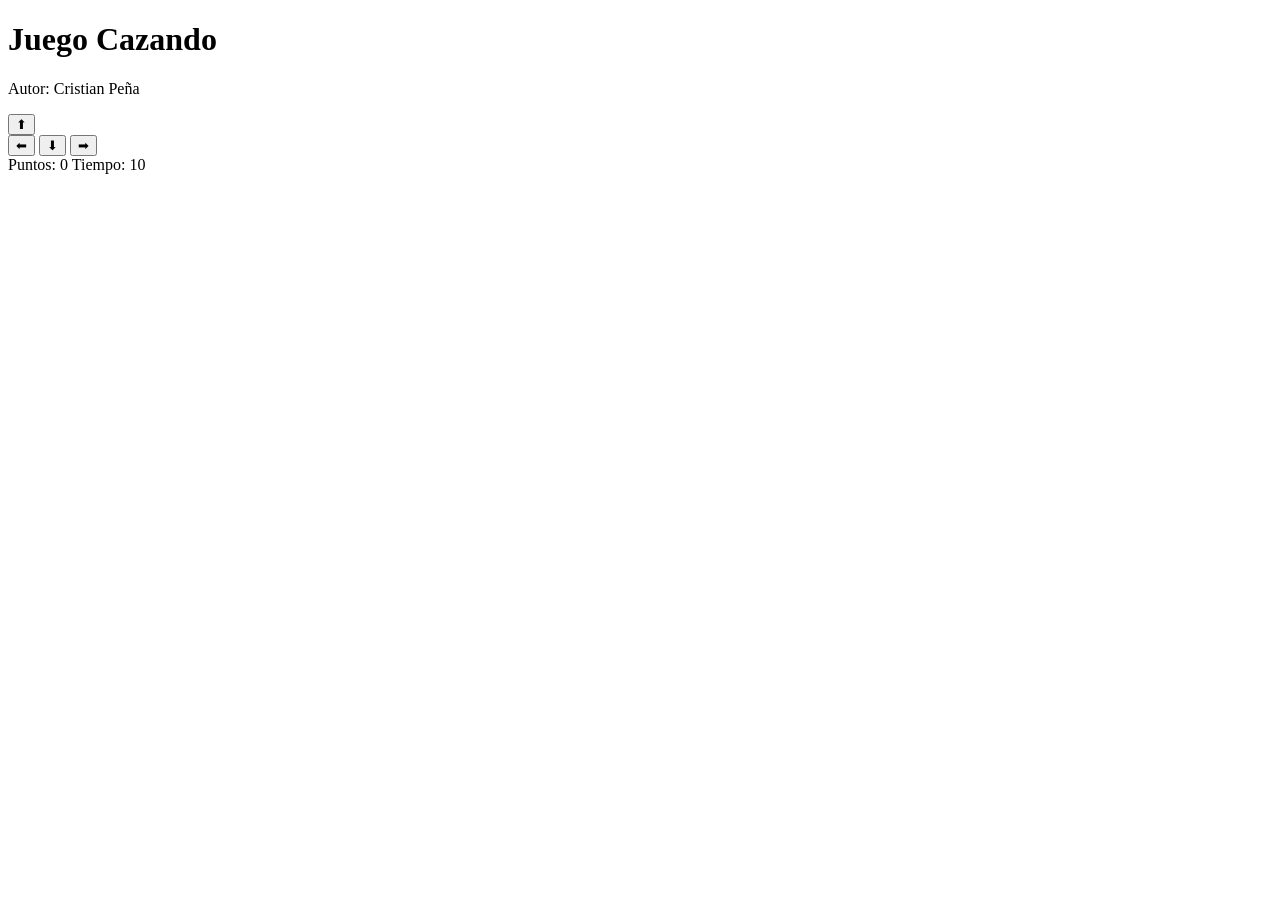
==== cazando.html @ f03f420b "Reference style doc in the base doc" ====
<!DOCTYPE html>
<html>
<head>
  <title>Juego Cazando</title>
  <link rel="stylesheet" href="cazando.css">
</head>
<body>

  <h1>Juego Cazando</h1>
  <p>Autor: Cristian Peña</p>


  <div class="controles">
    <button>⬆</button>
    <br>
    <button>⬅</button>
    <button>⬇</button>
    <button>➡</button>
  </div>


  <div class="panel">
    <span>Puntos: <span id="puntos">0</span></span>
    <span>Tiempo: <span id="tiempo">10</span></span>
  </div>

  <p id="mensaje"></p>


</body>
</html>
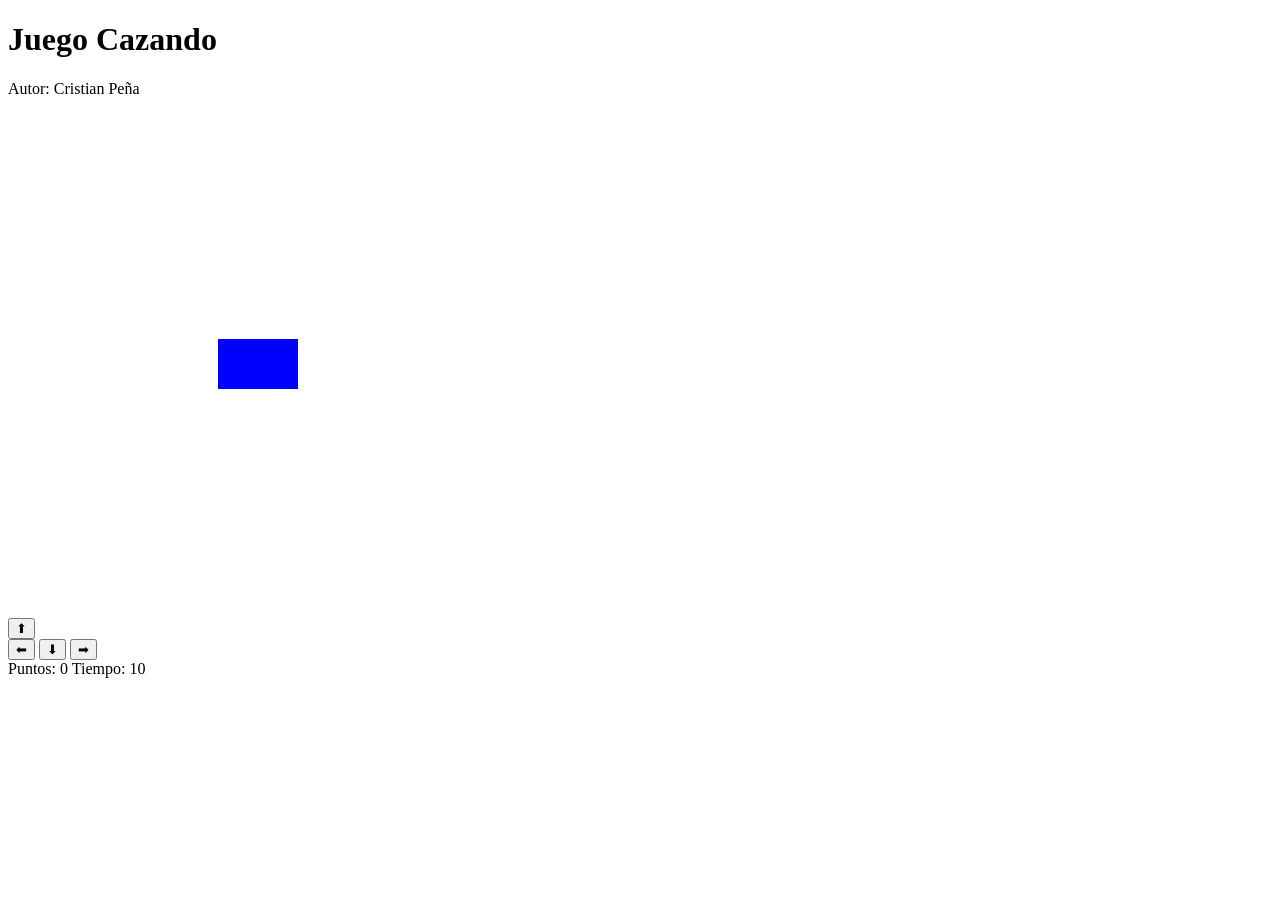
==== commit b0789bfe: "feat: Add the new  functions with canvas" ====
--- a/cazando.html
+++ b/cazando.html
@@ -4,11 +4,11 @@
   <title>Juego Cazando</title>
   <link rel="stylesheet" href="cazando.css">
 </head>
-<body>
+<body onload="graficarGato();">
 
   <h1>Juego Cazando</h1>
   <p>Autor: Cristian Peña</p>
-
+  <canvas id="areaJuego" width="500" height="500"></canvas>
 
   <div class="controles">
     <button>⬆</button>
@@ -26,6 +26,7 @@
 
   <p id="mensaje"></p>
 
-
+<!-- Carga de js -->
+ <script src="cazando.js"></script>
 </body>
 </html>
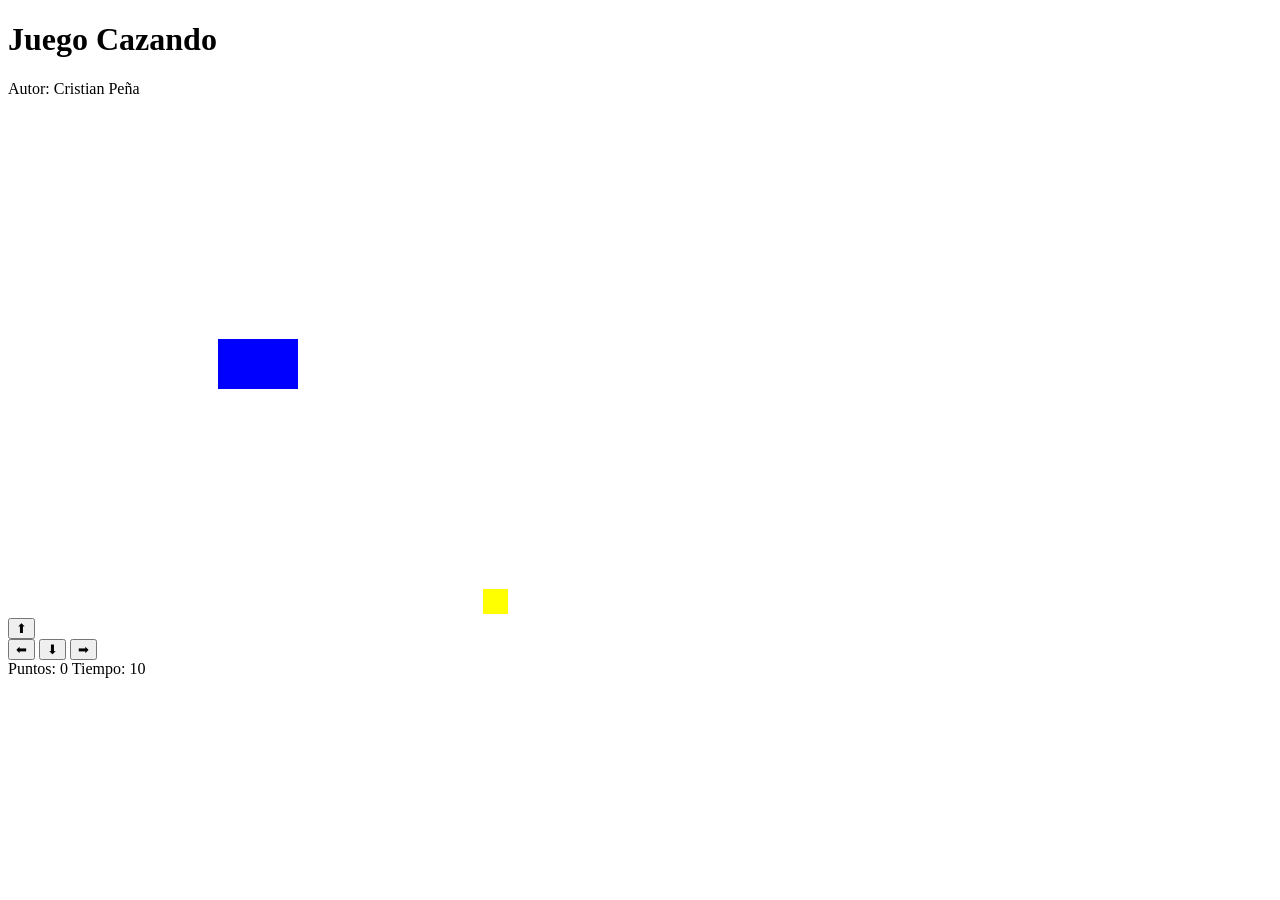
==== commit d629bfba: "perf: Optimize logic for drawing" ====
--- a/cazando.html
+++ b/cazando.html
@@ -4,7 +4,7 @@
   <title>Juego Cazando</title>
   <link rel="stylesheet" href="cazando.css">
 </head>
-<body onload="graficarGato();">
+<body onload="iniciarJuego();">
 
   <h1>Juego Cazando</h1>
   <p>Autor: Cristian Peña</p>
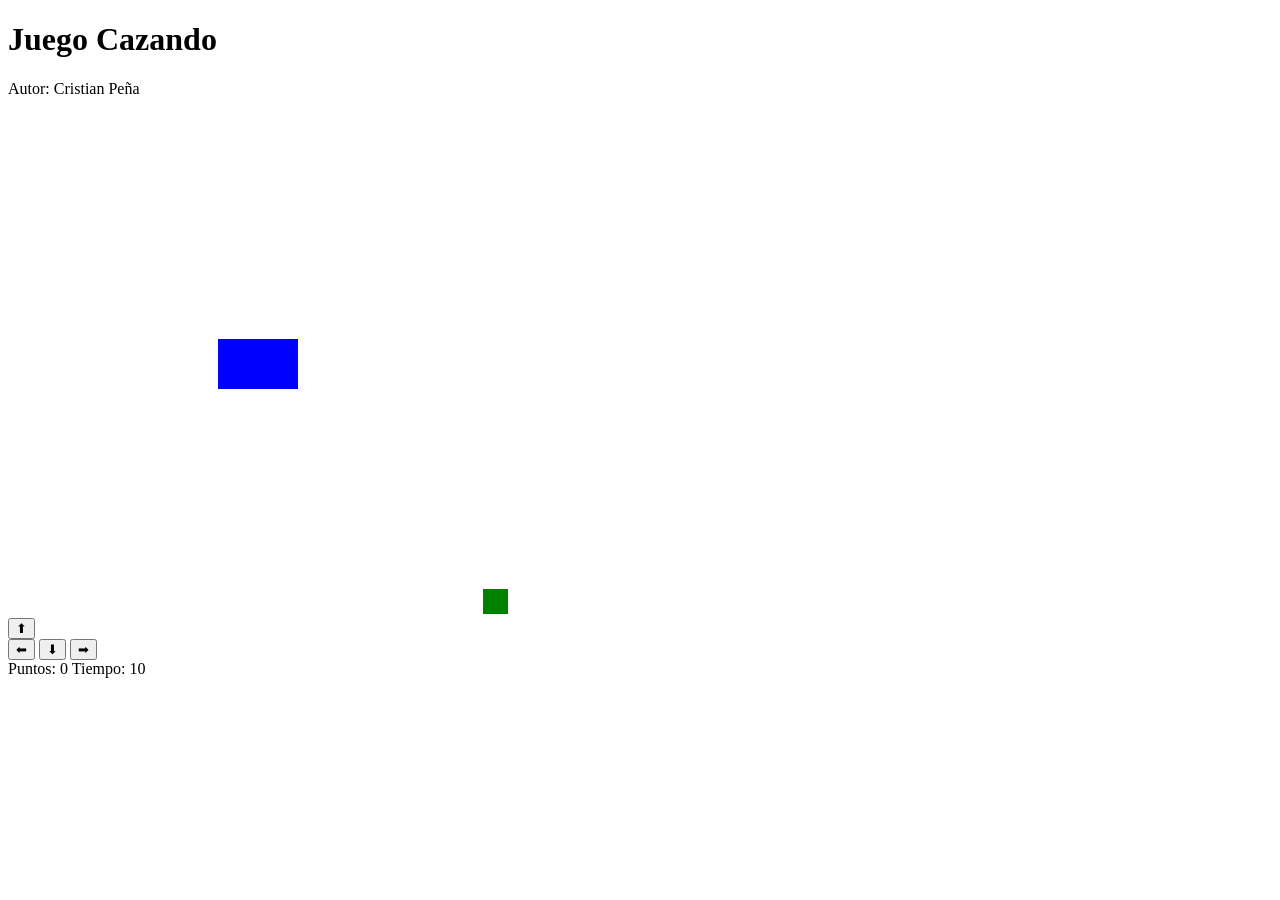
==== commit b14d5cff: "feat: add the first move to the cat" ====
--- a/cazando.html
+++ b/cazando.html
@@ -13,7 +13,7 @@
   <div class="controles">
     <button>⬆</button>
     <br>
-    <button>⬅</button>
+    <button onclick="moverIzquierda();">⬅</button>
     <button>⬇</button>
     <button>➡</button>
   </div>
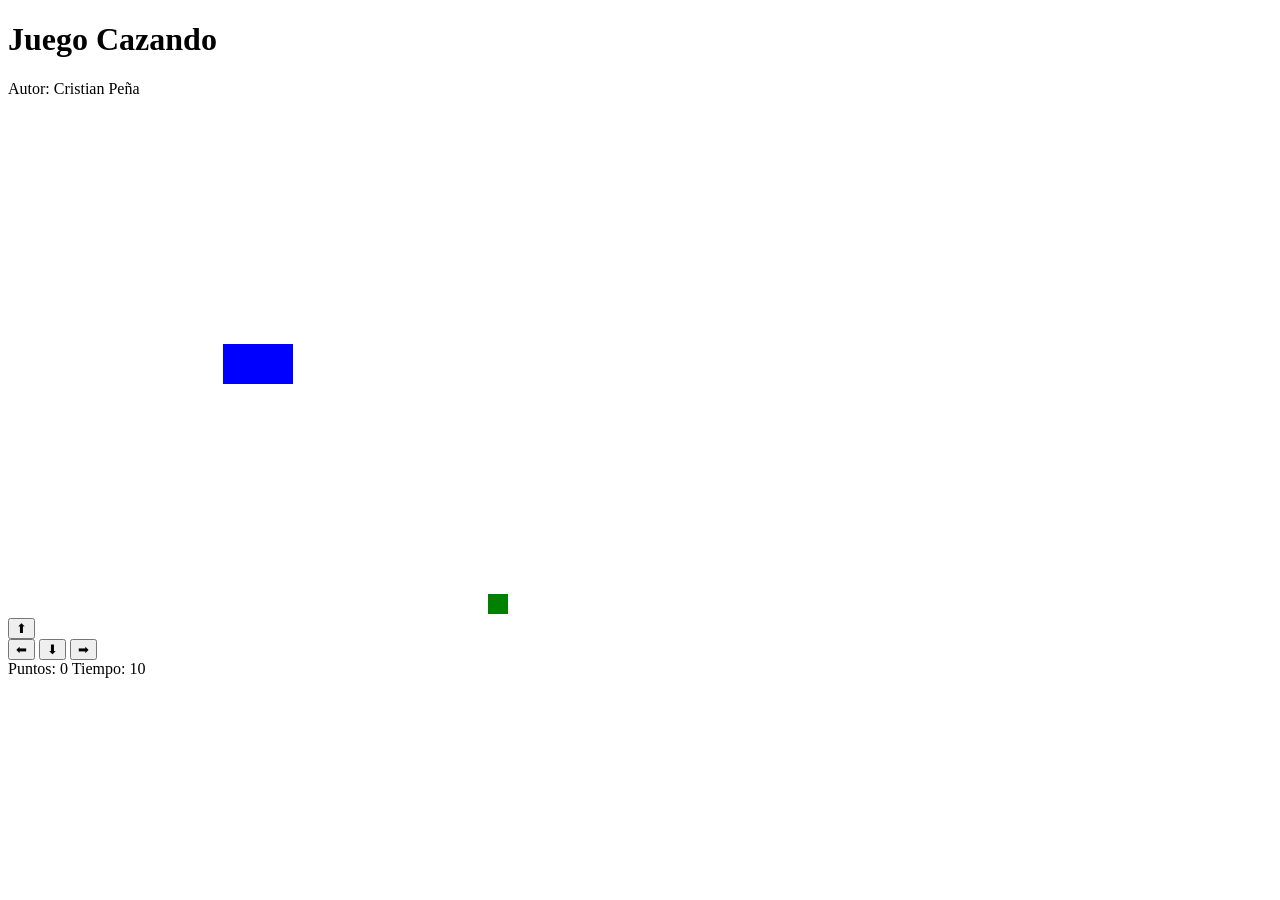
==== commit 17d03167: "feat: add count Points and position random of cat" ====
--- a/cazando.html
+++ b/cazando.html
@@ -11,11 +11,11 @@
   <canvas id="areaJuego" width="500" height="500"></canvas>
 
   <div class="controles">
-    <button>⬆</button>
+    <button onclick="moverArriba();">⬆</button>
     <br>
     <button onclick="moverIzquierda();">⬅</button>
-    <button>⬇</button>
-    <button>➡</button>
+    <button onclick="moverAbajo();">⬇</button>
+    <button onclick="moverDerecha();">➡</button>
   </div>
 
 
@@ -28,5 +28,6 @@
 
 <!-- Carga de js -->
  <script src="cazando.js"></script>
+ <script src="utils.js"></script>
 </body>
 </html>
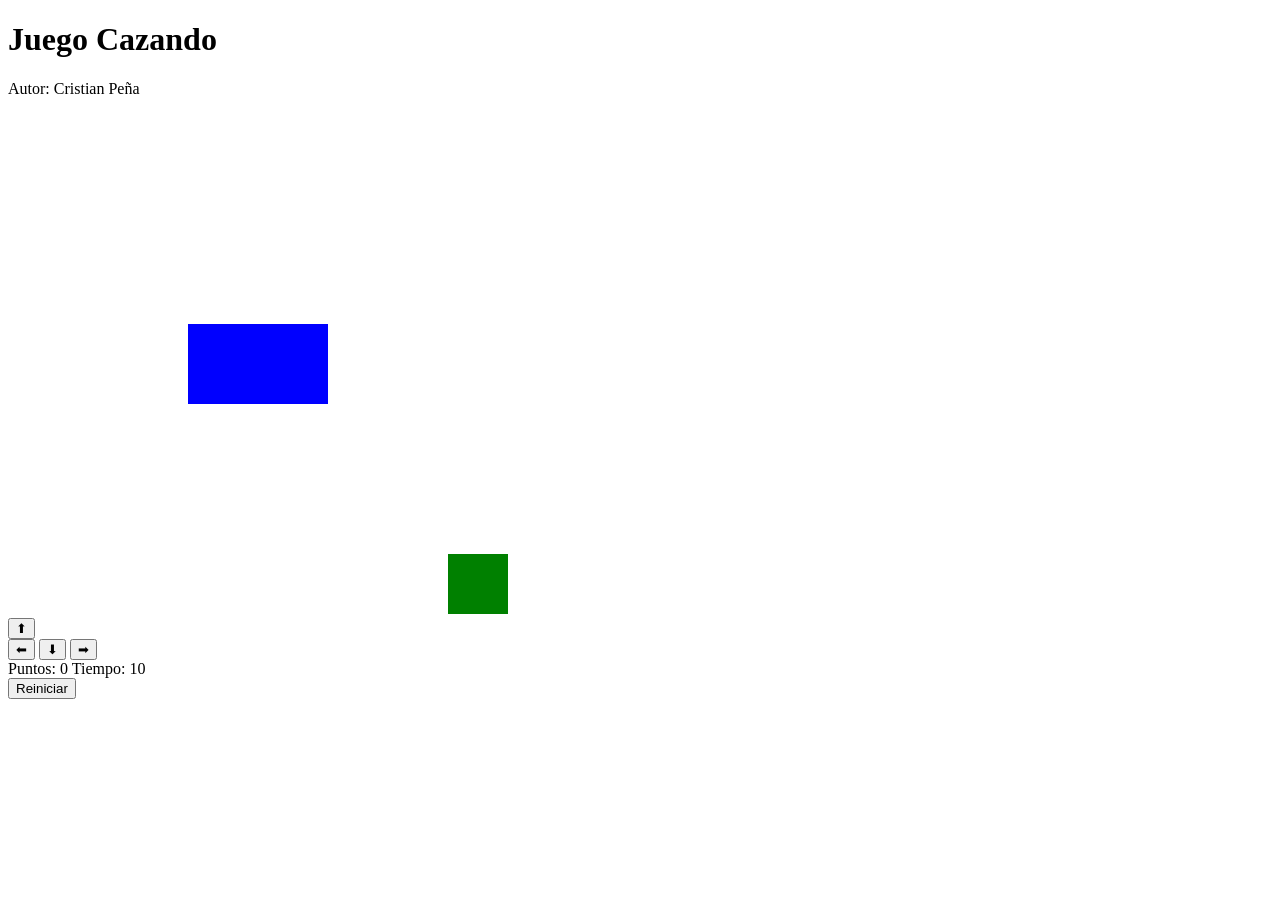
==== commit 3b9965f6: "feat: add restart the game" ====
--- a/cazando.html
+++ b/cazando.html
@@ -24,6 +24,10 @@
     <span>Tiempo: <span id="tiempo">10</span></span>
   </div>
 
+  <div>
+    <button onclick="reiniciarJuego();">Reiniciar</button>
+  </div>
+
   <p id="mensaje"></p>
 
 <!-- Carga de js -->
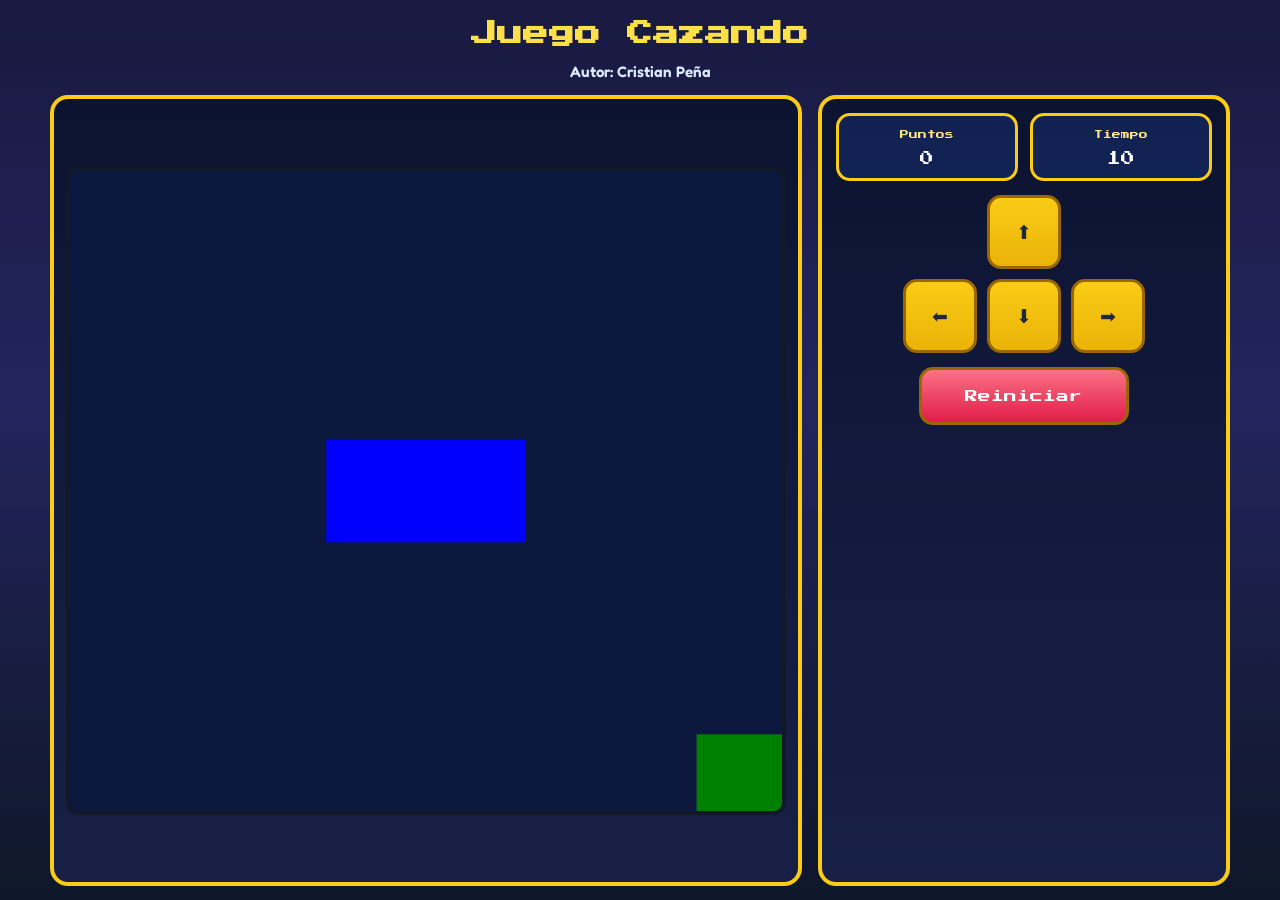
==== commit 2353d5c4: "Feat: Improve the game's visual interface with AI" ====
--- a/cazando.html
+++ b/cazando.html
@@ -1,37 +1,68 @@
 <!DOCTYPE html>
-<html>
+<html lang="es">
 <head>
+  <meta charset="UTF-8" />
+  <meta name="viewport" content="width=device-width, initial-scale=1.0" />
   <title>Juego Cazando</title>
-  <link rel="stylesheet" href="cazando.css">
+
+  <link rel="preconnect" href="https://fonts.googleapis.com" />
+  <link rel="preconnect" href="https://fonts.gstatic.com" crossorigin />
+  <link
+    href="https://fonts.googleapis.com/css2?family=Press+Start+2P&family=Fredoka:wght@400;500;600;700&display=swap"
+    rel="stylesheet"
+  />
+
+  <link rel="stylesheet" href="cazando.css" />
 </head>
 <body onload="iniciarJuego();">
+  <main class="pantalla-juego">
+    <section class="juego-card">
+      <header class="encabezado">
+        <h1>Juego Cazando</h1>
+        <p>Autor: Cristian Peña</p>
+      </header>
 
-  <h1>Juego Cazando</h1>
-  <p>Autor: Cristian Peña</p>
-  <canvas id="areaJuego" width="500" height="500"></canvas>
+      <section class="layout-juego">
+        <section class="zona-juego">
+          <div class="marco-canvas">
+            <canvas id="areaJuego" width="500" height="500"></canvas>
+          </div>
+        </section>
 
-  <div class="controles">
-    <button onclick="moverArriba();">⬆</button>
-    <br>
-    <button onclick="moverIzquierda();">⬅</button>
-    <button onclick="moverAbajo();">⬇</button>
-    <button onclick="moverDerecha();">➡</button>
-  </div>
+        <aside class="panel-lateral">
+          <section class="marcadores">
+            <article class="card-info">
+              <span class="label-info">Puntos</span>
+              <span id="puntos" class="valor-info">0</span>
+            </article>
 
+            <article class="card-info">
+              <span class="label-info">Tiempo</span>
+              <span id="tiempo" class="valor-info">10</span>
+            </article>
+          </section>
 
-  <div class="panel">
-    <span>Puntos: <span id="puntos">0</span></span>
-    <span>Tiempo: <span id="tiempo">10</span></span>
-  </div>
+          <section class="controles">
+            <button class="btn-mov btn-arriba" onclick="moverArriba();">⬆</button>
 
-  <div>
-    <button onclick="reiniciarJuego();">Reiniciar</button>
-  </div>
+            <div class="fila-centro">
+              <button class="btn-mov" onclick="moverIzquierda();">⬅</button>
+              <button class="btn-mov" onclick="moverAbajo();">⬇</button>
+              <button class="btn-mov" onclick="moverDerecha();">➡</button>
+            </div>
+          </section>
 
-  <p id="mensaje"></p>
+          <section class="acciones">
+            <button class="btn-reiniciar" onclick="reiniciarJuego();">Reiniciar</button>
+          </section>
 
-<!-- Carga de js -->
- <script src="cazando.js"></script>
- <script src="utils.js"></script>
+          <p id="mensaje"></p>
+        </aside>
+      </section>
+    </section>
+  </main>
+
+  <script src="cazando.js"></script>
+  <script src="utils.js"></script>
 </body>
 </html>
--- a/cazando.css
+++ b/cazando.css
@@ -0,0 +1,363 @@
+:root {
+  --bg-1: #1e1b4b;
+  --bg-2: #312e81;
+  --bg-3: #0f172a;
+
+  --panel: rgba(10, 18, 45, 0.9);
+  --panel-2: rgba(24, 32, 72, 0.92);
+  --borde: #facc15;
+
+  --texto: #ffffff;
+  --texto-suave: #dbeafe;
+
+  --canvas-bg: #0b173d;
+  --canvas-borde: #111827;
+
+  --btn-1: #facc15;
+  --btn-2: #eab308;
+
+  --btn-azul-1: #60a5fa;
+  --btn-azul-2: #2563eb;
+
+  --btn-rojo-1: #fb7185;
+  --btn-rojo-2: #e11d48;
+}
+
+* {
+  box-sizing: border-box;
+}
+
+html,
+body {
+  margin: 0;
+  padding: 0;
+  min-height: 100%;
+}
+
+body {
+  font-family: "Fredoka", sans-serif;
+  color: var(--texto);
+  background:
+    linear-gradient(rgba(15, 23, 42, 0.35), rgba(15, 23, 42, 0.5)),
+    linear-gradient(180deg, var(--bg-1) 0%, var(--bg-2) 45%, var(--bg-3) 100%);
+  overflow: hidden;
+}
+
+.pantalla-juego {
+  min-height: 100vh;
+  min-height: 100dvh;
+  padding: 14px;
+  display: flex;
+  align-items: center;
+  justify-content: center;
+}
+
+.juego-card {
+  width: min(100%, 1180px);
+  min-height: calc(100vh - 28px);
+  min-height: calc(100dvh - 28px);
+  display: grid;
+  grid-template-rows: auto 1fr;
+  gap: 14px;
+}
+
+.encabezado {
+  text-align: center;
+}
+
+.encabezado h1 {
+  margin: 0 0 10px;
+  font-family: "Press Start 2P", cursive;
+  font-size: clamp(1rem, 2vw, 1.9rem);
+  line-height: 1.5;
+  color: #fde047;
+}
+
+.encabezado p {
+  margin: 0;
+  color: var(--texto-suave);
+  font-size: 0.95rem;
+  font-weight: 600;
+}
+
+.layout-juego {
+  min-height: 0;
+  display: grid;
+  grid-template-columns: minmax(0, 1.55fr) minmax(300px, 0.85fr);
+  gap: 16px;
+}
+
+.zona-juego {
+  min-height: 0;
+  display: flex;
+}
+
+.marco-canvas {
+  width: 100%;
+  border: 4px solid var(--borde);
+  border-radius: 18px;
+  background: linear-gradient(180deg, var(--panel) 0%, var(--panel-2) 100%);
+  padding: 12px;
+  display: flex;
+  align-items: center;
+  justify-content: center;
+}
+
+canvas {
+  display: block;
+  width: 100%;
+  max-width: 760px;
+  max-height: 72vh;
+  height: auto;
+  background: var(--canvas-bg);
+  border: 4px solid var(--canvas-borde);
+  border-radius: 12px;
+}
+
+.panel-lateral {
+  border: 4px solid var(--borde);
+  border-radius: 18px;
+  background: linear-gradient(180deg, var(--panel) 0%, var(--panel-2) 100%);
+  padding: 14px;
+  display: grid;
+  grid-template-rows: auto auto auto 1fr;
+  gap: 14px;
+}
+
+.marcadores {
+  display: grid;
+  grid-template-columns: 1fr 1fr;
+  gap: 12px;
+}
+
+.card-info {
+  border: 3px solid var(--borde);
+  border-radius: 14px;
+  padding: 12px 10px;
+  text-align: center;
+  background: rgba(37, 99, 235, 0.18);
+}
+
+.label-info {
+  display: block;
+  margin-bottom: 10px;
+  font-family: "Press Start 2P", cursive;
+  font-size: 0.55rem;
+  color: #fde68a;
+  line-height: 1.6;
+}
+
+.valor-info {
+  display: block;
+  font-family: "Press Start 2P", cursive;
+  font-size: clamp(0.85rem, 1vw, 1.1rem);
+}
+
+.controles {
+  display: grid;
+  gap: 10px;
+  justify-items: center;
+}
+
+.fila-centro {
+  display: grid;
+  grid-template-columns: repeat(3, 74px);
+  gap: 10px;
+  justify-content: center;
+}
+
+.btn-mov,
+.btn-reiniciar {
+  border: 3px solid #9a6700;
+  border-radius: 14px;
+  font-family: "Press Start 2P", cursive;
+  cursor: pointer;
+  transition:
+    transform 0.08s ease,
+    filter 0.08s ease;
+  -webkit-tap-highlight-color: transparent;
+}
+
+.btn-mov:active,
+.btn-reiniciar:active {
+  transform: translateY(3px);
+  filter: brightness(0.96);
+}
+
+.btn-mov {
+  width: 74px;
+  height: 74px;
+  background: linear-gradient(180deg, var(--btn-1) 0%, var(--btn-2) 100%);
+  color: #1f2937;
+  font-size: 1.2rem;
+}
+
+.btn-arriba {
+  width: 74px;
+  height: 74px;
+}
+
+.acciones {
+  display: flex;
+  justify-content: center;
+}
+
+.btn-reiniciar {
+  min-width: 210px;
+  min-height: 58px;
+  padding: 12px 20px;
+  background: linear-gradient(
+    180deg,
+    var(--btn-rojo-1) 0%,
+    var(--btn-rojo-2) 100%
+  );
+  color: white;
+  font-size: 0.8rem;
+}
+
+#mensaje {
+  margin: 0;
+  text-align: center;
+  align-self: end;
+  font-family: "Press Start 2P", cursive;
+  font-size: 0.72rem;
+  line-height: 1.7;
+  color: #fca5a5;
+}
+
+@media (max-width: 980px) {
+  body {
+    overflow: auto;
+  }
+
+  .pantalla-juego {
+    padding: 10px;
+    align-items: stretch;
+  }
+
+  .juego-card {
+    width: min(100%, 760px);
+    min-height: calc(100dvh - 20px);
+  }
+
+  .layout-juego {
+    grid-template-columns: 1fr;
+    gap: 12px;
+  }
+
+  .panel-lateral {
+    grid-template-rows: auto auto auto auto;
+  }
+
+  canvas {
+    max-height: 48vh;
+  }
+}
+
+@media (max-width: 640px) {
+  .pantalla-juego {
+    padding: 8px;
+  }
+
+  .juego-card {
+    width: 100%;
+    min-height: calc(100dvh - 16px);
+    gap: 10px;
+  }
+
+  .encabezado h1 {
+    font-size: 0.95rem;
+    line-height: 1.4;
+  }
+
+  .encabezado p {
+    font-size: 0.8rem;
+  }
+
+  .marco-canvas,
+  .panel-lateral {
+    padding: 10px;
+    border-radius: 16px;
+  }
+
+  canvas {
+    max-height: 40vh;
+    border-radius: 10px;
+  }
+
+  .marcadores {
+    gap: 8px;
+  }
+
+  .card-info {
+    padding: 10px 8px;
+  }
+
+  .label-info {
+    font-size: 0.45rem;
+    margin-bottom: 8px;
+  }
+
+  .valor-info {
+    font-size: 0.72rem;
+  }
+
+  .fila-centro {
+    grid-template-columns: repeat(3, 1fr);
+    width: 100%;
+  }
+
+  .btn-mov {
+    width: 100%;
+    height: 62px;
+    font-size: 1rem;
+  }
+
+  .btn-arriba {
+    width: 62px;
+    height: 62px;
+  }
+
+  .btn-reiniciar {
+    width: 100%;
+    min-width: 0;
+    min-height: 52px;
+    font-size: 0.68rem;
+  }
+
+  #mensaje {
+    font-size: 0.58rem;
+  }
+}
+
+@media (max-width: 420px) {
+  .pantalla-juego {
+    padding: 6px;
+  }
+
+  .juego-card {
+    min-height: calc(100dvh - 12px);
+  }
+
+  canvas {
+    max-height: 36vh;
+  }
+
+  .btn-mov {
+    height: 56px;
+  }
+
+  .btn-arriba {
+    width: 56px;
+    height: 56px;
+  }
+
+  .btn-reiniciar {
+    min-height: 48px;
+    font-size: 0.62rem;
+  }
+
+  #mensaje {
+    font-size: 0.52rem;
+  }
+}
